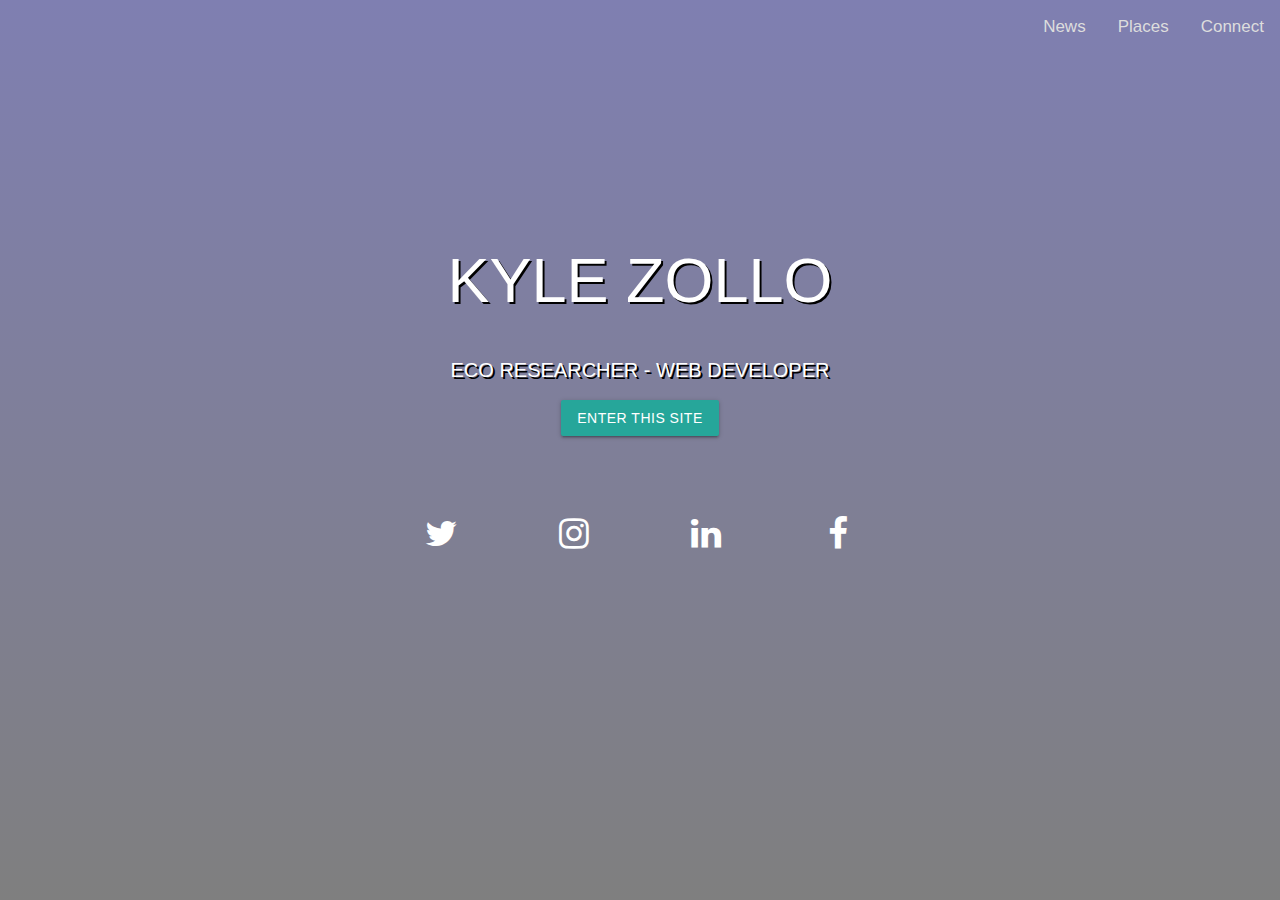
==== index.html @ 93218778 "added waves button from materialize" ====
<!DOCTYPE html>

<html lang="en">
    <head>
        <meta charset="utf-8">
        <meta name="viewport" content="width=device-width, initial-scale=1, shrink-to-fit=no">

        <link href="https://stackpath.bootstrapcdn.com/bootstrap/4.1.3/css/bootstrap.min.css" rel="stylesheet">
        <link href="styles.css" rel="stylesheet">
        <link rel="stylesheet" href="https://cdnjs.cloudflare.com/ajax/libs/font-awesome/4.7.0/css/font-awesome.min.css">
        <!-- Compiled and minified CSS -->
        <link rel="stylesheet" href="https://cdnjs.cloudflare.com/ajax/libs/materialize/1.0.0/css/materialize.min.css">


        <title>ZolloSite</title>
    </head>
    <body>
        <div class="background-image">
            <div class="topnav">
                <a href="contact.html">Connect</a>
                <a href="travel.html">Places</a>
                <a href="news.html">News</a>

            </div>
            <div class="popping-text">
                <h1>Kyle Zollo</h1>
                <p id="self-title">Eco Researcher - Web Developer</p>
            </div>

            <div class="enter-button">
                <a id="enter" class="waves-effect waves-light btn" href="home.html">
                    <p>Enter this site</p>
                </a>
            </div>
            <div class="social">
                <a id="twitter" href="https://twitter.com/KyleZollo" class="fa fa-twitter"></a>
                <a id="ig" href="#" class="fa fa-instagram"></a>
                <a id="in" href="#" class="fa fa-linkedin"></a>
                <a id="fb" href="#" class="fa fa-facebook"></a>
            </div>
        </div>
    
        <!-- Compiled and minified JavaScript -->
    <script src="https://cdnjs.cloudflare.com/ajax/libs/materialize/1.0.0/js/materialize.min.js"></script>
     
    </body>
</html>
---- styles.css ----
body, html
{
    height: 100%;
}
h1
{
    min-width: 80%;
    font-size: 2.5em;
}

.topnav
{
    background: none;
    overflow: hidden;
}

#nav1
{
    background-color: #113;
    opacity: 0.8;
    overflow: hidden;
}

.topnav a
{
    float: right;
    color:#ddd;
    text-align: center;
    padding: 4px 10px;
    text-decoration: none;
    font-size: 13px;
}

.topnav a[href="index.html"]
{
    float: left;
}

.topnav a:hover
{
    background-color: #ddd;
    color: black
}

.topnav .active
{
    background-color: #CACA66;
    opacity: 0.5;

    color: black;
}

.background-image
{
    background-image: linear-gradient(rgba(0, 0, 100, 0.5), rgba(0, 0, 0, 0.5)), url(images/IMG_2346.jpg);
    height: 100%;
    background-position: 40% ;
    background-size: cover;
    background-repeat: no-repeat;
    position: relative;
    text-align: center;
}
.background-in
{
    background-image: linear-gradient(rgba(0, 0, 100, 0.5), rgba(0, 0, 0, 0.5)), url(images/toolik.jpg);
    height: 20%;
    background-position: 40% ;
    background-size: cover;
    background-repeat: no-repeat;
    position: relative;
    text-align: center;
}

.popping-text
{
    display: inline-block;
    padding-top: 120px;
    color: white;
    font-size: 1.25em;
    font-family: helvetica;
    text-shadow: 2px 2px #000;
    white-space: nowrap;
    text-transform: uppercase;
}

.popping-text h1
{
    text-transform: uppercase;
}

#self-title
{
    margin-top: 40px;
    height: 10px;
    font-size: 15px;
}




.social
{
    float: center;

}

.social a
{
    color: white;
    font-size: 35px;
    padding: 20px;
    margin-top: 75px;

}

#fb:hover
{
    background: #3B5998;
    border-radius: 50%;
    text-decoration: none;
}

#twitter:hover
{
    background: #55ACEE;
    border-radius: 50%;
    text-decoration: none;
}

#ig:hover
{
    background: linear-gradient(45deg, #FEDA77, #F58529 , #DD2A7B, #DD2A7B, #8134AF, #8134AF, #515BD4);
    border-radius: 50%;
    text-decoration: none;

}

#in:hover
{
    background: #0077B5;
    border-radius: 50%;
    text-decoration: none;
}
.quote-box
{
    text-align: center;
}
hr
{
    margin: 15px 40px 15px 40px;
}
.quote
{
    display: inline-block;
    font-family: garamond;
    font-size: 17px;
    color: #113;
    opacity: 0.8;

}
.att
{
    font-family: garamond;
    font-size: 13px;
    color: #113;
    opacity: 0.5;
}

.soft-box
{
    display: inline-block;
    background-color: #eee;
    text-align: center;
    border: 1px gray solid;
    padding: 10px;
    margin: 0px 10px 0px 10px;
}
.talks
{
    margin: 10px;
    padding-top: 10px;
}

.row
{
    height: 50%;
    width: 100%;
}




/*TABLET*/

@media only screen and (min-width: 768px)
{
    .topnav a
    {
        padding: 4px 16px;
        font-size: 17px;
    }

    .popping-text
    {
        padding-top: 200px;
        font-size: 2em;
    }

    .social a
    {
        color: white;
        font-size: 35px;
        padding: 5px;
        margin-top: 75px;
        width: 10%;
    }
    #self-title
    {
        height: 30px;
        font-size: 20px;
    }
    #hostbox-lg
    {
        display: inline;
    }
    #hostbox
    {
        display: none;
    }

    hr
    {
        margin: 15px 80px 15px 80px;
    }
    .quote
    {
        font-size: 27px;
    }
    .att
    {
        font-size: 23px;
    }
    .soft-box
    {
    font-size: 35px;
    padding: 10px;
    margin: 10px 15px 10px 15px;
    }
}

/*DESKTOP*/

@media only screen and (min-width: 1024px)
{
    .topnav a
    {
        padding: 14px 16px;
        font-size: 17px;
    }

    .popping-text
    {
        padding-top: 150px;
        font-size: 2em;
    }
        .quote
    {
        font-size: 33px;
    }
    .att
    {
        font-size: 25px;
    }
    .soft-box
    {
    font-size: 45px;
    padding: 10px;
    margin: 10px 20px 10px 20px;
    }

}
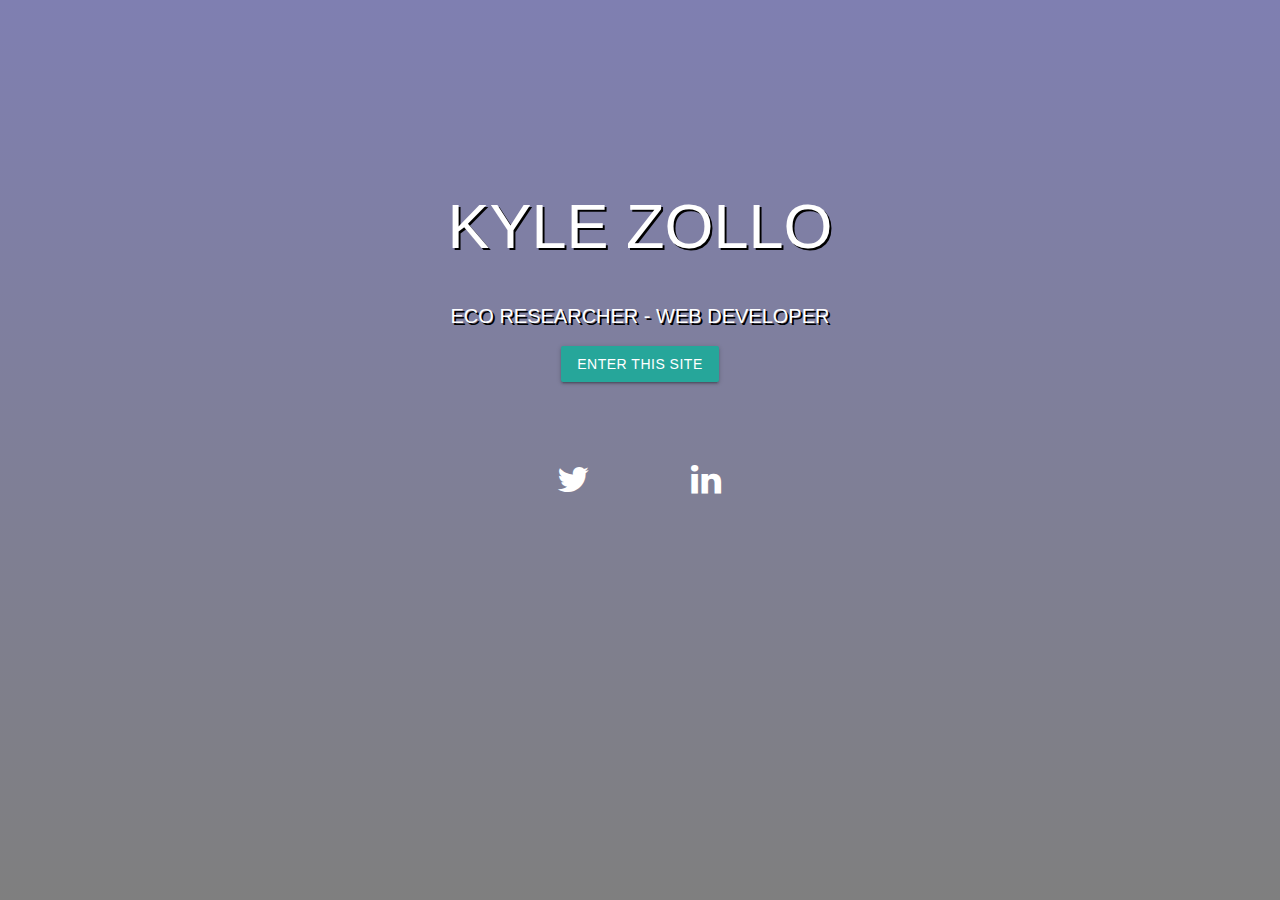
==== commit e3709c9c: "remove unfinished parts" ====
--- a/index.html
+++ b/index.html
@@ -16,12 +16,12 @@
     </head>
     <body>
         <div class="background-image">
-            <div class="topnav">
+          <!--  <div class="topnav">
                 <a href="contact.html">Connect</a>
                 <a href="travel.html">Places</a>
                 <a href="news.html">News</a>
 
-            </div>
+            </div>-->
             <div class="popping-text">
                 <h1>Kyle Zollo</h1>
                 <p id="self-title">Eco Researcher - Web Developer</p>
@@ -34,9 +34,9 @@
             </div>
             <div class="social">
                 <a id="twitter" href="https://twitter.com/KyleZollo" class="fa fa-twitter"></a>
-                <a id="ig" href="#" class="fa fa-instagram"></a>
+                <!--<a id="ig" href="#" class="fa fa-instagram"></a>-->
                 <a id="in" href="#" class="fa fa-linkedin"></a>
-                <a id="fb" href="#" class="fa fa-facebook"></a>
+               <!--<a id="fb" href="#" class="fa fa-facebook"></a>-->
             </div>
         </div>
     
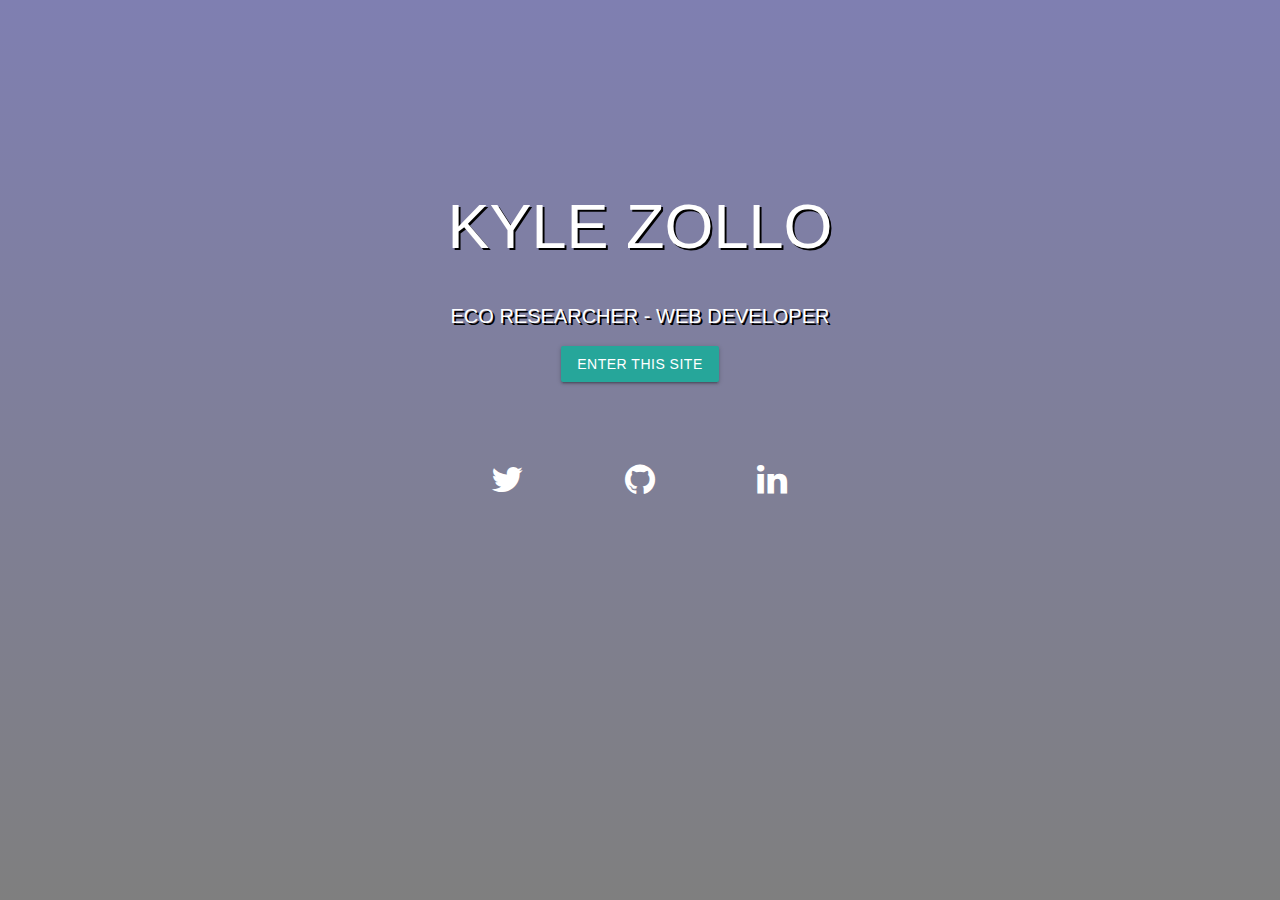
==== commit c9a426b2: "add twitter link" ====
--- a/index.html
+++ b/index.html
@@ -35,7 +35,8 @@
             <div class="social">
                 <a id="twitter" href="https://twitter.com/KyleZollo" class="fa fa-twitter"></a>
                 <!--<a id="ig" href="#" class="fa fa-instagram"></a>-->
-                <a id="in" href="#" class="fa fa-linkedin"></a>
+                <a id="github" href="https://github.com/kzollove" class="fa fa-github"></a>
+                <a id="in" href="https://www.linkedin.com/in/kzollove/" class="fa fa-linkedin"></a>
                <!--<a id="fb" href="#" class="fa fa-facebook"></a>-->
             </div>
         </div>
--- a/styles.css
+++ b/styles.css
@@ -141,6 +141,13 @@
     border-radius: 50%;
     text-decoration: none;
 }
+
+#github:hover
+{
+    background: black;
+    border-radius: 50%;
+    text-decoration: none;
+}
 .quote-box
 {
     text-align: center;
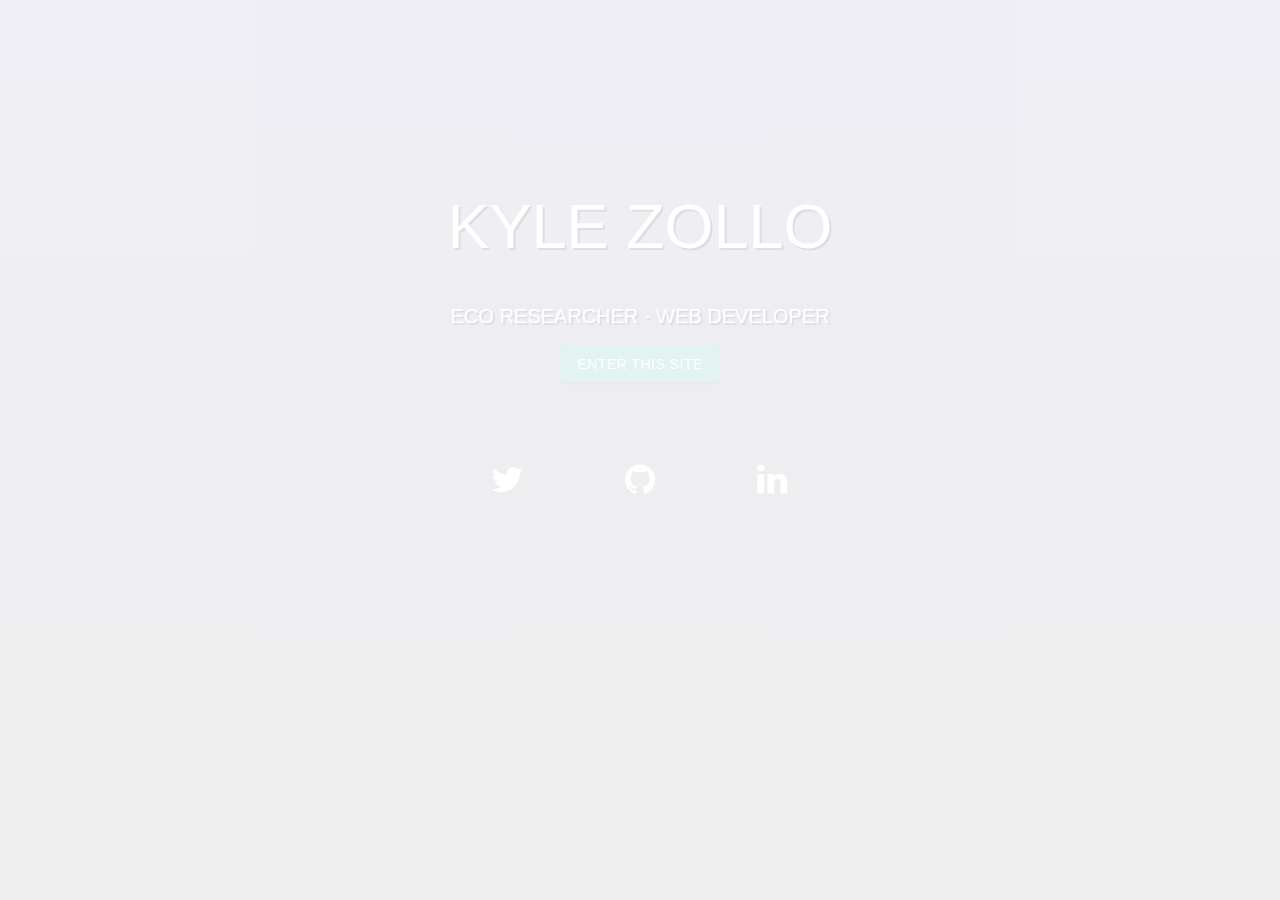
==== commit 38c33722: "centered contact, fade in background" ====
--- a/index.html
+++ b/index.html
@@ -10,9 +10,9 @@
         <link rel="stylesheet" href="https://cdnjs.cloudflare.com/ajax/libs/font-awesome/4.7.0/css/font-awesome.min.css">
         <!-- Compiled and minified CSS -->
         <link rel="stylesheet" href="https://cdnjs.cloudflare.com/ajax/libs/materialize/1.0.0/css/materialize.min.css">
-
-
-        <title>ZolloSite</title>
+        <script src="https://ajax.googleapis.com/ajax/libs/jquery/3.1.0/jquery.min.js"></script>
+        
+        <title>Kyle Zollo: Web Developer</title>
     </head>
     <body>
         <div class="background-image">
@@ -40,9 +40,14 @@
                <!--<a id="fb" href="#" class="fa fa-facebook"></a>-->
             </div>
         </div>
-    
-        <!-- Compiled and minified JavaScript -->
-    <script src="https://cdnjs.cloudflare.com/ajax/libs/materialize/1.0.0/js/materialize.min.js"></script>
-     
+
+
+        <script src="https://cdnjs.cloudflare.com/ajax/libs/materialize/1.0.0/js/materialize.min.js"></script>
+     <script>
+         $(document).ready(function(){
+             $(".background-image").animate({opacity: 1}, {duration: 3000})
+         })
+     </script>
     </body>
+          
 </html>
--- a/styles.css
+++ b/styles.css
@@ -53,6 +53,7 @@
 .background-image
 {
     background-image: linear-gradient(rgba(0, 0, 100, 0.5), rgba(0, 0, 0, 0.5)), url(images/IMG_2346.jpg);
+    opacity: 0;
     height: 100%;
     background-position: 40% ;
     background-size: cover;
